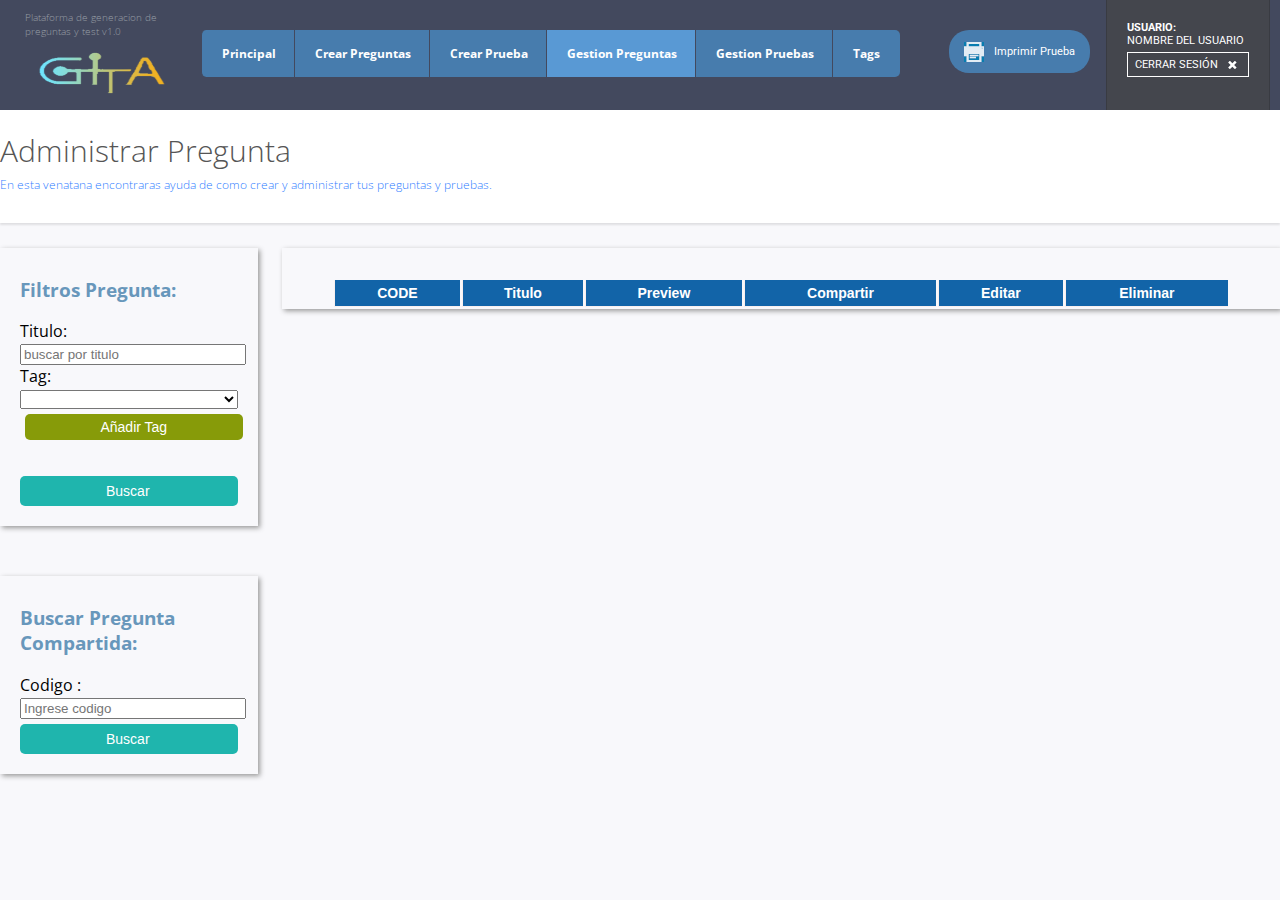
==== administrarPregunta.html @ 6cccb7a9 "no message" ====
<!DOCTYPE html>
<html>
  <head>
    <meta charset='utf-8'>
    <title>Gracia y Paz</title>
    <link href='images/favicon.png' rel='shortcut icon'>
    <meta content='width=device-width, initial-scale=1, minimum-scale=1, maximum-scale=1' name='viewport'>
    <link href='css/style2.css' rel='stylesheet' type='text/css'>
    <link href='css/paginacion.css' rel='stylesheet' type='text/css'>
    <link href='css/tags.css' rel='stylesheet' type='text/css'>
    <script src='js/jquery-1.9.1.min.js' type='text/javascript'></script>  
    <script src='js/gestionPreguntas.js' type='text/javascript'></script>  
    
    <meta content='IE=edge,chrome=1' http-equiv='X-UA-Compatible'>

  </head>
  <body>
    <!-- notificaciones superiores -->
     <div id='notificacion_top_error'>
      
    </div>
    <div id='notificacion_top_ok'>
      La asignatura ha sido creada/modificada correctamente.
    </div>
    <div id='notificacion_top_confirmar_cambios'>
      Haz realizado cambios. No olvides guardar antes de retirarte:
      <div class='botones_de_accion'>
        <button id='Guardar'>
          Guardar cambios
        </button>
        <button id='Cancelar'>
          Cancelar los cambios
        </button>
      </div>
    </div>    
    <!-- fin notificaciones superiores -->

    <header id='administrador'>

      <div class='container'>
        <div id='izq'>
          <div id='version'>
            Plataforma de generacion de preguntas y test v1.0
          </div>
          <img id='logo'  WIDTH=150 HEIGHT=50  src='images/logo_gita.png'>
        </div>
        <!-- navs superiores -->
        <nav>
          <ul>
            <a href='menu.html'>
              <li >Principal</li>
            </a>
            <a href='crearPregunta.html'>
              <li>Crear Preguntas</li>
            </a>
            <a href='crearPrueba.html'>
              <li>Crear Prueba</li>
            </a>
            
            <a href='#'>
              <li id='activo'>Gestion Preguntas</li>
            </a>
            <a href='AdministrarPrueba.html'>
              <li >Gestion Pruebas</li>
            </a>
            <a href='tag.html'>
              <li >Tags</li>
            </a>
          </ul>
        </nav>
        <a href='imprimirPrueba.html'>
          <button id='cambioMenu'>
            Imprimir Prueba
          </button>
        </a>
        <!-- fin navs superiores -->
        <div id='logout'>
          <p>
            <strong>
              Usuario:
            </strong>
            <br>
            Nombre del Usuario
          </p>
          <a href='#'>
            <button id='cerrar_sesion'>
              Cerrar sesión
            </button>
          </a>
        </div>
      </div>

    </header>
    <!-----popUp // mostrar velo $('#velo').fadeIn(500);   ---->
     <div id='velo'>
      <div id='pop_up_cursos'>
        <div id='titulo'>
          <h2>
            Preview Pregunta 
          </h2>
          <img id='cerrar_pop_up' onClick="$('#velo').fadeOut(500);" src='images/cerrar_pop_up.jpg' >
        </div>
        <div id='contenido'>
    
        </div>
      </div>
    </div>
    <!-- titulo ventana -->
    <div id='contenedor_titulo'>
      <div class='container'>
        <h1>
          Administrar Pregunta
        </h1>
        <p id='nota_de_ayuda'>
          En esta venatana encontraras ayuda de como crear y administrar tus preguntas y pruebas.
        </p>
      </div>
    </div>
    <!-- fin titulo ventana -->
    <div class='container'>
     
        <div class='divIzq'>
          <div class='sombraDiv'>
            <h3>Filtros Pregunta: </h3>
            <snap>Titulo: </snap>
            <input  id="tituloPreguntaBuscar" style="width:100%;" placeholder="buscar por titulo"></input>
            <snap>Tag: </snap>
            <select id="tagPreguntaBuscar" style="width:100%;" placeholder="Lista Tags"></select>
            <button onClick="asignarTag();" class="button_verde_chico">Añadir Tag</button>

          
              <ul id="listaTags" class="tags">
              </ul>    

               
            <button onClick="filtrarPreg();" class='button_agregar_alternativa' style="margin-top:5px; width:100%;"> Buscar </button>
          </div>
          <div style="margin-top:50px;" class='sombraDiv' >
            <h3>Buscar Pregunta Compartida: </h3>
            <snap>Codigo : </snap>
            <input  id="codePregunta" style="width:100%;" placeholder="Ingrese codigo"></input>
       

               
            <button  class='button_agregar_alternativa' style="margin-top:5px; width:100%;"> Buscar </button>
          </div>
        </div> 

  
           <div class='divDer' >

            <table id="tablaPreguntas" class="tablaAlter">
            <thead>
            <tr>
                <th>CODE</th>
                <th>Titulo</th>
                <th>Preview</th>
                <th>Compartir</th>
                <th>Editar</th>                
                <th>Eliminar</th>
            </tr>
            </thead>
            <tbody>
            </tbody>

            </table>        
             <ul id="pagination-flickr">            
              </ul>

          </div>


     </div>


 

<!--
    <footer>
      <div style="clear: both; position: relative; z-index: 10; height: 3em; margin-top: -3em;">
        <p>
           Plataforma ha sido creada por <a href="http://www.gita.cl">GITA</a>
        </p>
      </div>
    </footer>
  -->
  </body>
</html>
---- css/style2.css ----
@import url(http://fonts.googleapis.com/css?family=Open+Sans);
@import url(http://fonts.googleapis.com/css?family=Roboto);
#velo {
  background-color: rgba(226, 230, 234, 0.8);
  display: none;
  height: 100%;
  position: fixed;
  top: 0;
  width: 100%;
  z-index: 999; }
  #velo #pop_up_cursos {
    -moz-transform: translateY(-50%);
    -ms-transform: translateY(-50%);
    -webkit-transform: translateY(-50%);
    transform: translateY(-50%);
    background-color: #f8f8fb;
    margin: 0 auto;
    position: relative;
    position: relative;
    top: 50%;
    width: 1115px; }
    #velo #pop_up_cursos #titulo {
      background-color: #43495e;
      padding: 15px 30px;
      position: relative; }
      #velo #pop_up_cursos #titulo h2 {
        color: white;
        font-size: 17px;
        font-weight: 700; }
      #velo #pop_up_cursos #titulo img#cerrar_pop_up {
        cursor: pointer;
        position: absolute;
        right: 30px;
        top: 25px; }
    #velo #pop_up_cursos #contenido {
      padding: 40px; }
      #velo #pop_up_cursos #contenido h3 {
        font-size: 13px;
        color: #333333;
        font-weight: 700; }
    #velo #pop_up_cursos #izq {
      display: inline-block;
      vertical-align: top; }
      #velo #pop_up_cursos #izq p#nota_de_ayuda {
        color: #1377b0;
        font-size: 13px;
        font-weight: 100; }
      #velo #pop_up_cursos #izq .items {
        max-height: 250px;
        overflow: auto;
        padding-top: 1px;
        position: relative;
        width: 600px; }
        #velo #pop_up_cursos #izq .items .item {
          -moz-box-sizing: border-box;
          -webkit-box-sizing: border-box;
          box-sizing: border-box;
          background-color: white;
          border: 1px solid #e0e4e8;
          color: #545b79;
          padding: 8px;
          float: left;
          text-transform: uppercase;
          width: 50%; }
          #velo #pop_up_cursos #izq .items .item p {
            display: inline;
            position: relative;
            top: -2px;
            margin-left: -2px; }
          #velo #pop_up_cursos #izq .items .item .sub_item p {
            font-size: 12px;
            font-weight: 100; }
          #velo #pop_up_cursos #izq .items .item .mas_de_un_profesor {
            margin-left: 20px; }
            #velo #pop_up_cursos #izq .items .item .mas_de_un_profesor p {
              font-size: 10px; }
    #velo #pop_up_cursos #der {
      display: inline-block;
      margin-left: 30px;
      position: relative;
      width: 400px; }
      #velo #pop_up_cursos #der #profesores_jefe {
        background-color: white;
        border: 1px solid #e0e4e8;
        box-sizing: border-box;
        color: #545B79;
        font-size: 13px;
        font-weight: 100;
        margin-bottom: 30px;
        max-height: 300px;
        overflow: auto;
        padding: 8px;
        text-transform: uppercase;
        width: 100%; }
        #velo #pop_up_cursos #der #profesores_jefe input {
          margin-bottom: 7px;
          position: relative;
          top: 1px; }

#administrador_cursos #cursos a .item {
  -moz-transition: all 0s ease-in;
  -o-transition: all 0s ease-in;
  -webkit-transition: all 0s ease-in;
  transition: all 0s ease-in;
  background-color: white;
  border: 1px solid #e4e7eb;
  color: #394264;
  display: inline-block;
  font-size: 10px;
  margin: 0 40px 15px 0;
  text-transform: uppercase;
  vertical-align: top;
  width: 190px; }
  #administrador_cursos #cursos a .item button {
    -moz-border-radius: 5px;
    -webkit-border-radius: 5px;
    border-radius: 5px;
    -moz-box-sizing: border-box;
    -webkit-box-sizing: border-box;
    box-sizing: border-box;
    background-color: #7795ac;
    border: 1px solid #7795ac;
    cursor: pointer;
    color: white;
    font-size: 12px;
    font-weight: 600;
    height: 55px;
    margin: 8px;
    padding: 0 10px;
    text-transform: uppercase;
    width: 174px; }
  #administrador_cursos #cursos a .item p {
    font-weight: 700; }
  #administrador_cursos #cursos a .item .profesor {
    border: 1px solid #e4e7eb;
    border-left: 0;
    border-right: 0;
    padding-bottom: 10px; }
    #administrador_cursos #cursos a .item .profesor p,
    #administrador_cursos #cursos a .item .profesor span {
      padding: 10px; }
    #administrador_cursos #cursos a .item .profesor p {
      margin: 0 0 -2px 0; }
    #administrador_cursos #cursos a .item .profesor span {
      padding: 0 10px;
      display: inline-block; }
  #administrador_cursos #cursos a .item .asignaturas {
    padding-bottom: 10px; }
    #administrador_cursos #cursos a .item .asignaturas p,
    #administrador_cursos #cursos a .item .asignaturas span {
      padding: 0 10px; }
    #administrador_cursos #cursos a .item .asignaturas p {
      margin-bottom: 10px; }
    #administrador_cursos #cursos a .item .asignaturas span {
      display: inherit; }
  #administrador_cursos #cursos a .item:hover {
    background-color: #7795ac; }
    #administrador_cursos #cursos a .item:hover button {
      border: 1px solid white;
      -moz-transition: all 0.3s ease-in;
      -o-transition: all 0.3s ease-in;
      -webkit-transition: all 0.3s ease-in;
      transition: all 0.3s ease-in; }
      #administrador_cursos #cursos a .item:hover button:before {
        content: "Editar "; }
    #administrador_cursos #cursos a .item:hover p,
    #administrador_cursos #cursos a .item:hover span {
      color: #5f788e; }
    #administrador_cursos #cursos a .item:hover .profesor {
      border: 1px solid #7795ac;
      border-left: 0;
      border-right: 0; }

#administrador_asignaturas #asignaturas a .item {
  -moz-transition: all 0s ease-in;
  -o-transition: all 0s ease-in;
  -webkit-transition: all 0s ease-in;
  transition: all 0s ease-in;
  border: 1px solid #e4e7eb;
  cursor: pointer;
  display: inline-block;
  margin: 0 40px 15px 0;
  padding: 8px; }
  #administrador_asignaturas #asignaturas a .item button {
    -moz-border-radius: 5px;
    -webkit-border-radius: 5px;
    border-radius: 5px;
    -moz-box-sizing: border-box;
    -webkit-box-sizing: border-box;
    box-sizing: border-box;
    background-color: #7795ac;
    border: 1px solid #7795ac;
    color: white;
    cursor: pointer;
    font-size: 12px;
    font-weight: 600;
    height: 55px;
    padding: 0 10px;
    text-transform: uppercase;
    width: 190px; }
  #administrador_asignaturas #asignaturas a .item:hover {
    background-color: #7795ac; }
    #administrador_asignaturas #asignaturas a .item:hover button {
      -moz-transition: all 0.3s ease-in;
      -o-transition: all 0.3s ease-in;
      -webkit-transition: all 0.3s ease-in;
      transition: all 0.3s ease-in;
      border: 1px solid white; }

.velo_-_administrador_asignaturas #izq {
  vertical-align: middle !important; }
  .velo_-_administrador_asignaturas #izq h3 {
    display: inline;
    position: relative;
    top: -3px; }
  .velo_-_administrador_asignaturas #izq input {
    border: 1px solid #E0E4E8;
    color: #333;
    display: inline;
    font-size: 13px;
    margin-left: 10px;
    padding: 8px 10px;
    width: 150px; }
  .velo_-_administrador_asignaturas #izq p {
    display: block;
    font-size: 13px; }
.velo_-_administrador_asignaturas #der {
  margin-left: 150px !important;
  vertical-align: top; }

#administrador_profesores .creacion #subir_firma,
#configuracion_de_cuentas .creacion #subir_firma {
  width: 290px; }
#administrador_profesores .tabla_filtros,
#configuracion_de_cuentas .tabla_filtros {
  border: 1px solid #E0E4E8 !important; }
  #administrador_profesores .tabla_filtros .columnas .item,
  #configuracion_de_cuentas .tabla_filtros .columnas .item {
    width: 50%;
    background-color: white; }
    #administrador_profesores .tabla_filtros .columnas .item:nth-child(3),
    #configuracion_de_cuentas .tabla_filtros .columnas .item:nth-child(3) {
      width: 50%; }
  #administrador_profesores .tabla_filtros .filas .nombre_profesor input,
  #administrador_profesores .tabla_filtros .filas .nombre_profesor select,
  #administrador_profesores .tabla_filtros .filas .asignatura input,
  #administrador_profesores .tabla_filtros .filas .asignatura select,
  #configuracion_de_cuentas .tabla_filtros .filas .nombre_profesor input,
  #configuracion_de_cuentas .tabla_filtros .filas .nombre_profesor select,
  #configuracion_de_cuentas .tabla_filtros .filas .asignatura input,
  #configuracion_de_cuentas .tabla_filtros .filas .asignatura select {
    margin-top: 10px; }
  #administrador_profesores .tabla_filtros .filas .nombre_profesor,
  #administrador_profesores .tabla_filtros .filas .asignatura,
  #administrador_profesores .tabla_filtros .filas .nombre_profesor,
  #configuracion_de_cuentas .tabla_filtros .filas .nombre_profesor,
  #configuracion_de_cuentas .tabla_filtros .filas .asignatura,
  #configuracion_de_cuentas .tabla_filtros .filas .nombre_profesor {
    min-height: 110px; }
  #administrador_profesores .tabla_filtros .filas .nombre_profesor,
  #administrador_profesores .tabla_filtros .filas .asignatura,
  #configuracion_de_cuentas .tabla_filtros .filas .nombre_profesor,
  #configuracion_de_cuentas .tabla_filtros .filas .asignatura {
    width: 50%; }
  #administrador_profesores .tabla_filtros .filas .asignatura button,
  #configuracion_de_cuentas .tabla_filtros .filas .asignatura button {
    font-size: 14px; }
  #administrador_profesores .tabla_filtros .filas .asignatura select,
  #configuracion_de_cuentas .tabla_filtros .filas .asignatura select {
    width: 70%; }
  #administrador_profesores .tabla_filtros .filas .asignatura .botones_de_accion,
  #configuracion_de_cuentas .tabla_filtros .filas .asignatura .botones_de_accion {
    top: 0px;
    margin: 0 0 0 15px; }
    #administrador_profesores .tabla_filtros .filas .asignatura .botones_de_accion button.Cancelar,
    #configuracion_de_cuentas .tabla_filtros .filas .asignatura .botones_de_accion button.Cancelar {
      margin-left: 0; }
  #administrador_profesores .tabla_filtros .filas .nombre_profesor input,
  #configuracion_de_cuentas .tabla_filtros .filas .nombre_profesor input {
    width: 230px; }
  #administrador_profesores .tabla_filtros .filas .firma,
  #configuracion_de_cuentas .tabla_filtros .filas .firma {
    width: 50%; }
    #administrador_profesores .tabla_filtros .filas .firma input,
    #administrador_profesores .tabla_filtros .filas .firma p,
    #administrador_profesores .tabla_filtros .filas .firma .botones_de_accion,
    #configuracion_de_cuentas .tabla_filtros .filas .firma input,
    #configuracion_de_cuentas .tabla_filtros .filas .firma p,
    #configuracion_de_cuentas .tabla_filtros .filas .firma .botones_de_accion {
      -moz-transition: all 0.2s ease-in;
      -o-transition: all 0.2s ease-in;
      -webkit-transition: all 0.2s ease-in;
      transition: all 0.2s ease-in;
      filter: progid:DXImageTransform.Microsoft.Alpha(Opacity=0);
      opacity: 0; }
    #administrador_profesores .tabla_filtros .filas .firma figure,
    #administrador_profesores .tabla_filtros .filas .firma p,
    #administrador_profesores .tabla_filtros .filas .firma input,
    #configuracion_de_cuentas .tabla_filtros .filas .firma figure,
    #configuracion_de_cuentas .tabla_filtros .filas .firma p,
    #configuracion_de_cuentas .tabla_filtros .filas .firma input {
      vertical-align: middle; }
    #administrador_profesores .tabla_filtros .filas .firma figure,
    #configuracion_de_cuentas .tabla_filtros .filas .firma figure {
      background-color: white;
      background-position: center center;
      background-repeat: no-repeat;
      border: 1px solid #477cad;
      display: inline-block;
      height: 70px;
      margin: 0;
      padding: 5px;
      width: 95px; }
    #administrador_profesores .tabla_filtros .filas .firma p,
    #configuracion_de_cuentas .tabla_filtros .filas .firma p {
      color: #333;
      display: inline;
      font-size: 14px;
      font-weight: 700;
      margin-right: 0px;
      margin-left: 10px; }
    #administrador_profesores .tabla_filtros .filas .firma:hover input,
    #administrador_profesores .tabla_filtros .filas .firma:hover p,
    #administrador_profesores .tabla_filtros .filas .firma:hover .botones_de_accion,
    #configuracion_de_cuentas .tabla_filtros .filas .firma:hover input,
    #configuracion_de_cuentas .tabla_filtros .filas .firma:hover p,
    #configuracion_de_cuentas .tabla_filtros .filas .firma:hover .botones_de_accion {
      filter: progid:DXImageTransform.Microsoft.Alpha(enabled=false);
      opacity: 1; }

h2#subtitulo {
  -moz-box-sizing: border-box;
  -webkit-box-sizing: border-box;
  box-sizing: border-box;
  background-color: #43495e;
  color: white;
  font-size: 18px;
  margin: 0;
  padding: 25px;
  width: 100%; }

#pasar_de_curso,
#imprimir_informes {
  background-color: white;
  border: 1px solid #e0e4e8; }
  #pasar_de_curso .container,
  #imprimir_informes .container {
    background-color: white;
    padding: 0 25px; }
  #pasar_de_curso #estado_aprobacion,
  #imprimir_informes #estado_aprobacion {
    display: inline-block;
    vertical-align: top;
    width: 90px; }
    #pasar_de_curso #estado_aprobacion .item,
    #imprimir_informes #estado_aprobacion .item {
      -moz-box-sizing: border-box;
      -webkit-box-sizing: border-box;
      box-sizing: border-box;
      border-bottom: 1px solid #E0E4E8;
      border-left: 1px solid #E0E4E8;
      border-right: 1px solid #E0E4E8;
      font-size: 12px;
      height: 35px;
      padding-top: 8px; }
      #pasar_de_curso #estado_aprobacion .item p,
      #imprimir_informes #estado_aprobacion .item p {
        font-size: 12px;
        margin: 0 0 0 10px; }
      #pasar_de_curso #estado_aprobacion .item p.estado_aprobado,
      #imprimir_informes #estado_aprobacion .item p.estado_aprobado {
        color: #1fb5ad; }
      #pasar_de_curso #estado_aprobacion .item p.estado_reprobado,
      #imprimir_informes #estado_aprobacion .item p.estado_reprobado {
        color: #d44c4c; }
      #pasar_de_curso #estado_aprobacion .item:nth-child(even),
      #imprimir_informes #estado_aprobacion .item:nth-child(even) {
        background-color: #f4f4f4; }
      #pasar_de_curso #estado_aprobacion .item:last-child,
      #imprimir_informes #estado_aprobacion .item:last-child {
        border-bottom: 0; }
  #pasar_de_curso .tabla_filtros,
  #imprimir_informes .tabla_filtros {
    padding-bottom: 25px; }
    #pasar_de_curso .tabla_filtros #seleccionar_curso,
    #pasar_de_curso .tabla_filtros #seleccionar_alumnos,
    #pasar_de_curso .tabla_filtros #seleccionar_informe,
    #imprimir_informes .tabla_filtros #seleccionar_curso,
    #imprimir_informes .tabla_filtros #seleccionar_alumnos,
    #imprimir_informes .tabla_filtros #seleccionar_informe {
      display: inline-block;
      vertical-align: top;
      width: 250px; }
      #pasar_de_curso .tabla_filtros #seleccionar_curso h2,
      #pasar_de_curso .tabla_filtros #seleccionar_curso h4,
      #pasar_de_curso .tabla_filtros #seleccionar_alumnos h2,
      #pasar_de_curso .tabla_filtros #seleccionar_alumnos h4,
      #pasar_de_curso .tabla_filtros #seleccionar_informe h2,
      #pasar_de_curso .tabla_filtros #seleccionar_informe h4,
      #imprimir_informes .tabla_filtros #seleccionar_curso h2,
      #imprimir_informes .tabla_filtros #seleccionar_curso h4,
      #imprimir_informes .tabla_filtros #seleccionar_alumnos h2,
      #imprimir_informes .tabla_filtros #seleccionar_alumnos h4,
      #imprimir_informes .tabla_filtros #seleccionar_informe h2,
      #imprimir_informes .tabla_filtros #seleccionar_informe h4 {
        color: #333333;
        font-weight: 700;
        font-size: 14px !important; }
      #pasar_de_curso .tabla_filtros #seleccionar_curso h2,
      #pasar_de_curso .tabla_filtros #seleccionar_alumnos h2,
      #pasar_de_curso .tabla_filtros #seleccionar_informe h2,
      #imprimir_informes .tabla_filtros #seleccionar_curso h2,
      #imprimir_informes .tabla_filtros #seleccionar_alumnos h2,
      #imprimir_informes .tabla_filtros #seleccionar_informe h2 {
        margin-top: 0; }
      #pasar_de_curso .tabla_filtros #seleccionar_curso h4,
      #pasar_de_curso .tabla_filtros #seleccionar_alumnos h4,
      #pasar_de_curso .tabla_filtros #seleccionar_informe h4,
      #imprimir_informes .tabla_filtros #seleccionar_curso h4,
      #imprimir_informes .tabla_filtros #seleccionar_alumnos h4,
      #imprimir_informes .tabla_filtros #seleccionar_informe h4 {
        color: #477CAD !important;
        margin: 30px 0 15px; }
        #pasar_de_curso .tabla_filtros #seleccionar_curso h4:first-child,
        #pasar_de_curso .tabla_filtros #seleccionar_alumnos h4:first-child,
        #pasar_de_curso .tabla_filtros #seleccionar_informe h4:first-child,
        #imprimir_informes .tabla_filtros #seleccionar_curso h4:first-child,
        #imprimir_informes .tabla_filtros #seleccionar_alumnos h4:first-child,
        #imprimir_informes .tabla_filtros #seleccionar_informe h4:first-child {
          margin-top: 0; }
      #pasar_de_curso .tabla_filtros #seleccionar_curso .seleccion_grupal h3,
      #pasar_de_curso .tabla_filtros #seleccionar_alumnos .seleccion_grupal h3,
      #pasar_de_curso .tabla_filtros #seleccionar_informe .seleccion_grupal h3,
      #imprimir_informes .tabla_filtros #seleccionar_curso .seleccion_grupal h3,
      #imprimir_informes .tabla_filtros #seleccionar_alumnos .seleccion_grupal h3,
      #imprimir_informes .tabla_filtros #seleccionar_informe .seleccion_grupal h3 {
        color: #333333;
        font-size: 12px !important;
        border-bottom: 1px solid #333333;
        display: inline-block; }
        #pasar_de_curso .tabla_filtros #seleccionar_curso .seleccion_grupal h3:last-child,
        #pasar_de_curso .tabla_filtros #seleccionar_alumnos .seleccion_grupal h3:last-child,
        #pasar_de_curso .tabla_filtros #seleccionar_informe .seleccion_grupal h3:last-child,
        #imprimir_informes .tabla_filtros #seleccionar_curso .seleccion_grupal h3:last-child,
        #imprimir_informes .tabla_filtros #seleccionar_alumnos .seleccion_grupal h3:last-child,
        #imprimir_informes .tabla_filtros #seleccionar_informe .seleccion_grupal h3:last-child {
          margin-left: 20px; }
      #pasar_de_curso .tabla_filtros #seleccionar_curso .titulo_tabla,
      #pasar_de_curso .tabla_filtros #seleccionar_alumnos .titulo_tabla,
      #pasar_de_curso .tabla_filtros #seleccionar_informe .titulo_tabla,
      #imprimir_informes .tabla_filtros #seleccionar_curso .titulo_tabla,
      #imprimir_informes .tabla_filtros #seleccionar_alumnos .titulo_tabla,
      #imprimir_informes .tabla_filtros #seleccionar_informe .titulo_tabla {
        padding: 4px 0 0 6px; }
        #pasar_de_curso .tabla_filtros #seleccionar_curso .titulo_tabla input,
        #pasar_de_curso .tabla_filtros #seleccionar_alumnos .titulo_tabla input,
        #pasar_de_curso .tabla_filtros #seleccionar_informe .titulo_tabla input,
        #imprimir_informes .tabla_filtros #seleccionar_curso .titulo_tabla input,
        #imprimir_informes .tabla_filtros #seleccionar_alumnos .titulo_tabla input,
        #imprimir_informes .tabla_filtros #seleccionar_informe .titulo_tabla input {
          position: relative;
          margin: 3px 13px 0px;
          top: 2px; }
      #pasar_de_curso .tabla_filtros #seleccionar_curso #nombre,
      #pasar_de_curso .tabla_filtros #seleccionar_alumnos #nombre,
      #pasar_de_curso .tabla_filtros #seleccionar_informe #nombre,
      #imprimir_informes .tabla_filtros #seleccionar_curso #nombre,
      #imprimir_informes .tabla_filtros #seleccionar_alumnos #nombre,
      #imprimir_informes .tabla_filtros #seleccionar_informe #nombre {
        width: 100%; }
        #pasar_de_curso .tabla_filtros #seleccionar_curso #nombre .item p,
        #pasar_de_curso .tabla_filtros #seleccionar_alumnos #nombre .item p,
        #pasar_de_curso .tabla_filtros #seleccionar_informe #nombre .item p,
        #imprimir_informes .tabla_filtros #seleccionar_curso #nombre .item p,
        #imprimir_informes .tabla_filtros #seleccionar_alumnos #nombre .item p,
        #imprimir_informes .tabla_filtros #seleccionar_informe #nombre .item p {
          top: -2px;
          display: inline-block;
          margin: 0 0 0 10px; }
      #pasar_de_curso .tabla_filtros #seleccionar_curso .item,
      #pasar_de_curso .tabla_filtros #seleccionar_alumnos .item,
      #pasar_de_curso .tabla_filtros #seleccionar_informe .item,
      #imprimir_informes .tabla_filtros #seleccionar_curso .item,
      #imprimir_informes .tabla_filtros #seleccionar_alumnos .item,
      #imprimir_informes .tabla_filtros #seleccionar_informe .item {
        -moz-box-sizing: border-box;
        -webkit-box-sizing: border-box;
        box-sizing: border-box;
        border-bottom: 1px solid #E0E4E8;
        font-size: 12px;
        height: 35px;
        padding-top: 8px; }
        #pasar_de_curso .tabla_filtros #seleccionar_curso .item:nth-child(even),
        #pasar_de_curso .tabla_filtros #seleccionar_alumnos .item:nth-child(even),
        #pasar_de_curso .tabla_filtros #seleccionar_informe .item:nth-child(even),
        #imprimir_informes .tabla_filtros #seleccionar_curso .item:nth-child(even),
        #imprimir_informes .tabla_filtros #seleccionar_alumnos .item:nth-child(even),
        #imprimir_informes .tabla_filtros #seleccionar_informe .item:nth-child(even) {
          background-color: #f4f4f4; }
    #pasar_de_curso .tabla_filtros #seleccionar_curso,
    #imprimir_informes .tabla_filtros #seleccionar_curso {
      padding: 0 70px; }
    #pasar_de_curso .tabla_filtros #seleccionar_alumnos,
    #pasar_de_curso .tabla_filtros #seleccionar_informe,
    #imprimir_informes .tabla_filtros #seleccionar_alumnos,
    #imprimir_informes .tabla_filtros #seleccionar_informe {
      border-left: 1px solid #E0E4E8;
      border-right: 1px solid #E0E4E8;
      padding: 0 70px;
      width: 480px; }
      #pasar_de_curso .tabla_filtros #seleccionar_alumnos #nombre,
      #pasar_de_curso .tabla_filtros #seleccionar_informe #nombre,
      #imprimir_informes .tabla_filtros #seleccionar_alumnos #nombre,
      #imprimir_informes .tabla_filtros #seleccionar_informe #nombre {
        width: 260px; }
      #pasar_de_curso .tabla_filtros #seleccionar_alumnos #nota_final .item,
      #pasar_de_curso .tabla_filtros #seleccionar_alumnos #asistencia_final .item,
      #pasar_de_curso .tabla_filtros #seleccionar_informe #nota_final .item,
      #pasar_de_curso .tabla_filtros #seleccionar_informe #asistencia_final .item,
      #imprimir_informes .tabla_filtros #seleccionar_alumnos #nota_final .item,
      #imprimir_informes .tabla_filtros #seleccionar_alumnos #asistencia_final .item,
      #imprimir_informes .tabla_filtros #seleccionar_informe #nota_final .item,
      #imprimir_informes .tabla_filtros #seleccionar_informe #asistencia_final .item {
        background-color: #DCE8F6; }
    #pasar_de_curso .tabla_filtros #boton_de_accion,
    #imprimir_informes .tabla_filtros #boton_de_accion {
      display: inline-block;
      height: 100%;
      padding: 0 70px;
      position: absolute;
      vertical-align: top; }
      #pasar_de_curso .tabla_filtros #boton_de_accion button,
      #imprimir_informes .tabla_filtros #boton_de_accion button {
        -moz-border-radius: 5px;
        -webkit-border-radius: 5px;
        border-radius: 5px;
        background-color: #1fb5ad;
        margin-top: 200px;
        border: 0;
        color: white;
        font-size: 12px;
        padding: 15px 25px;
        cursor: pointer; }

#imprimir_informes .container {
  -moz-box-sizing: border-box;
  -webkit-box-sizing: border-box;
  box-sizing: border-box; }
#imprimir_informes #seleccionar_alumnos #nombre {
  width: 100% !important; }
#imprimir_informes #seleccionar_curso,
#imprimir_informes #seleccionar_alumnos,
#imprimir_informes #seleccionar_informe {
  width: 22% !important; }
#imprimir_informes #seleccionar_informe {
  padding: 0 0 0 70px !important;
  border: 0 !important; }
  #imprimir_informes #seleccionar_informe #lista_informes {
    border-top: 1px solid #E0E4E8; }
  #imprimir_informes #seleccionar_informe button#imprimir {
    left: 0;
    position: relative; }

.crear#imprimir_informes {
  height: 165px; }
  .crear#imprimir_informes .creacion {
    display: inline; }
    .crear#imprimir_informes .creacion span {
      bottom: -32px;
      color: #3380FF;
      font-size: 13px;
      left: 0;
      position: absolute;
      width: 270px; }
    .crear#imprimir_informes .creacion .item {
      display: inline-block;
      position: relative;
      vertical-align: top; }
      .crear#imprimir_informes .creacion .item:nth-child(2) {
        margin: 0 30px;
        border-left: 1px solid #E0E4E8;
        border-right: 1px solid #E0E4E8;
        height: 100%;
        padding: 0 50px; }
      .crear#imprimir_informes .creacion .item:nth-child(3) {
        margin-top: 6px; }
    .crear#imprimir_informes .creacion #lista_informes {
      display: block; }
      .crear#imprimir_informes .creacion #lista_informes .informe {
        display: block; }
        .crear#imprimir_informes .creacion #lista_informes .informe #subtitulo {
          margin: 10px 0 15px 0; }
        .crear#imprimir_informes .creacion #lista_informes .informe input {
          width: auto; }
        .crear#imprimir_informes .creacion #lista_informes .informe:nth-child(2) {
          margin-top: 5px; }
      .crear#imprimir_informes .creacion #lista_informes button {
        background-color: #087eb0;
        color: white;
        border: 0;
        padding: 10px;
        border-radius: 3px;
        font-size: 13px;
        margin-top: 15px; }
        .crear#imprimir_informes .creacion #lista_informes button i.print {
          background-color: red;
          background-image: url(images/header_icon_imprimir.jpg);
          background-position: 0 0;
          background-repeat: no-repeat;
          display: inline-block;
          height: 20px;
          margin-right: 10px;
          vertical-align: middle;
          width: 20px; }

nav#dropdown {
  -moz-border-radius: 5px;
  -webkit-border-radius: 5px;
  border-radius: 5px;
  background-color: #477cad;
  color: white;
  font-family: roboto;
  text-transform: uppercase;
  font-size: 12px;
  margin-top: 30px; }
  nav#dropdown span {
    background-image: url(images/flecha_drop_down.jpg);
    background-position: 155px center;
    background-repeat: no-repeat;
    display: inline-block;
    font-weight: 900;
    padding: 15px 40px 15px 20px; }
  nav#dropdown:hover ul {
    display: inline; }
  nav#dropdown ul {
    display: none;
    font-weight: 100; }
    nav#dropdown ul a {
      display: block; }
      nav#dropdown ul a li {
        -moz-box-sizing: border-box;
        -webkit-box-sizing: border-box;
        box-sizing: border-box;
        -moz-border-radius: 0 !important;
        -webkit-border-radius: 0;
        border-radius: 0 !important;
        background-color: #6496c5;
        margin-left: 0 !important;
        width: 100%; }
        nav#dropdown ul a li:last-child {
          -moz-border-radius: 0 0 5px 5px !important;
          -webkit-border-radius: 0;
          border-radius: 0 0 5px 5px !important; }
        nav#dropdown ul a li:hover {
          background-color: #6496c5;
          font-weight: 900; }

.titulo_tabla {
  -moz-box-sizing: border-box;
  -webkit-box-sizing: border-box;
  box-sizing: border-box;
  background-color: white;
  border: 1px solid #e0e4e8;
  color: #394264;
  font-size: 12px;
  height: 35px;
  padding: 8px 0 0 10px;
  font-weight: 700; }

#administrador_notas #pestanas .pestana_activa .item {
  -moz-box-shadow: inset 0 3px 0 #477cad;
  -webkit-box-shadow: inset 0 3px 0 #477cad;
  box-shadow: inset 0 3px 0 #477cad; }
#administrador_notas #pestanas .item {
  background-color: white;
  border: 1px solid #e0e4e8;
  color: #333333;
  display: inline-block;
  font-size: 10px;
  font-weight: 100;
  margin-right: -5px;
  padding: 10px 30px;
  text-transform: uppercase;
  vertical-align: top; }

.tabla_filtros {
  background-color: transparent !important;
  border: 0 !important;
  margin-top: 30px;
  font-size: 0; }
  .tabla_filtros .item_tabla {
    -moz-box-sizing: border-box;
    -webkit-box-sizing: border-box;
    box-sizing: border-box;
    background-color: #dce8f6;
    border-bottom: 1px solid #cbdaeb;
    border-right: 1px solid #cbdaeb;
    color: #545b79;
    font-size: 12px;
    height: 35px;
    padding-top: 8px;
    text-align: center;
    width: 35px; }
  .tabla_filtros .input_tabla {
    -moz-box-sizing: border-box;
    -webkit-box-sizing: border-box;
    box-sizing: border-box;
    border: 0;
    border-bottom: 1px solid #e0e4e8;
    border-right: 1px solid #e0e4e8;
    color: #545b79;
    font-size: 12px;
    height: 35px;
    padding: 0;
    position: relative;
    text-align: center;
    width: 34px; }
    .tabla_filtros .input_tabla:first-child {
      border-left: 1px solid #e0e4e8; }
    .tabla_filtros .input_tabla:focus {
      -moz-box-shadow: 0 0 10px rgba(0, 0, 0, 0.5);
      -webkit-box-shadow: 0 0 10px rgba(0, 0, 0, 0.5);
      box-shadow: 0 0 10px rgba(0, 0, 0, 0.5);
      z-index: 1; }
  .tabla_filtros #nombre,
  .tabla_filtros #lista_informes {
    display: inline-block;
    vertical-align: top;
    margin-right: 20px;
    width: 260px; }
    .tabla_filtros #nombre .item,
    .tabla_filtros #lista_informes .item {
      border: 1px solid #e0e4e8;
      border-top: 0px solid #e0e4e8;
      overflow: hidden;
      padding: 10px 0 10px 15px;
      position: relative; }
      .tabla_filtros #nombre .item p,
      .tabla_filtros #lista_informes .item p {
        -moz-box-sizing: border-box;
        -webkit-box-sizing: border-box;
        box-sizing: border-box;
        background-color: transparent;
        border: 0;
        color: #545b79;
        display: inline;
        font-size: 10px !important;
        font-size: 13px;
        margin-right: 8px;
        padding: 0;
        position: relative;
        text-transform: uppercase;
        white-space: nowrap;
        width: 70px; }
    .tabla_filtros #nombre a:nth-child(even) .item:before, .tabla_filtros #nombre a:nth-child(odd) .item:before,
    .tabla_filtros #lista_informes a:nth-child(even) .item:before,
    .tabla_filtros #lista_informes a:nth-child(odd) .item:before {
      height: 100%;
      position: absolute;
      right: 0;
      top: 0;
      width: 20px;
      content: "";
      z-index: 1; }
    .tabla_filtros #nombre a:nth-child(even) .item,
    .tabla_filtros #lista_informes a:nth-child(even) .item {
      background-color: #f4f4f4; }
      .tabla_filtros #nombre a:nth-child(even) .item:before,
      .tabla_filtros #lista_informes a:nth-child(even) .item:before {
        *zoom: 1;
        filter: progid:DXImageTransform.Microsoft.gradient(gradientType=1, startColorstr='#FFF4F4F4', endColorstr='#FFF4F4F4');
        background-image: url('[data-uri]');
        background-size: 100%;
        background-image: -webkit-gradient(linear, 0% 50%, 100% 50%, color-stop(0%, rgba(244, 244, 244, 0)), color-stop(100%, #f4f4f4));
        background-image: -moz-linear-gradient(left, rgba(244, 244, 244, 0) 0%, #f4f4f4 100%);
        background-image: -webkit-linear-gradient(left, rgba(244, 244, 244, 0) 0%, #f4f4f4 100%);
        background-image: linear-gradient(to right, rgba(244, 244, 244, 0) 0%, #f4f4f4 100%); }
    .tabla_filtros #nombre a:nth-child(odd) .item:before,
    .tabla_filtros #lista_informes a:nth-child(odd) .item:before {
      *zoom: 1;
      filter: progid:DXImageTransform.Microsoft.gradient(gradientType=1, startColorstr='#FFF4F4F4', endColorstr='#FFFFFFFF');
      background-image: url('[data-uri]');
      background-size: 100%;
      background-image: -webkit-gradient(linear, 0% 50%, 100% 50%, color-stop(0%, rgba(255, 255, 255, 0)), color-stop(100%, #ffffff));
      background-image: -moz-linear-gradient(left, rgba(255, 255, 255, 0) 0%, #ffffff 100%);
      background-image: -webkit-linear-gradient(left, rgba(255, 255, 255, 0) 0%, #ffffff 100%);
      background-image: linear-gradient(to right, rgba(255, 255, 255, 0) 0%, #ffffff 100%); }
  .tabla_filtros .semestre_1,
  .tabla_filtros .semestre_2 {
    -moz-transition: all 1s ease;
    -o-transition: all 1s ease;
    -webkit-transition: all 1s ease;
    transition: all 1s ease;
    border-right: 1px solid #e0e4e8;
    display: inline-block;
    font-size: 0;
    overflow: hidden;
    padding-right: 10px;
    vertical-align: top;
    margin-right: 20px;
    white-space: nowrap;
    width: 80px; }
    .tabla_filtros .semestre_1 .notas_semestre,
    .tabla_filtros .semestre_2 .notas_semestre {
      display: inline-block;
      font-size: 0;
      vertical-align: top; }
      .tabla_filtros .semestre_1 .notas_semestre .item,
      .tabla_filtros .semestre_2 .notas_semestre .item {
        position: relative; }
        .tabla_filtros .semestre_1 .notas_semestre .item:nth-child(even) input,
        .tabla_filtros .semestre_2 .notas_semestre .item:nth-child(even) input {
          background-color: #f4f4f4; }
        .tabla_filtros .semestre_1 .notas_semestre .item:before,
        .tabla_filtros .semestre_2 .notas_semestre .item:before {
          *zoom: 1;
          filter: progid:DXImageTransform.Microsoft.gradient(gradientType=1, startColorstr='#FFF4F4F4', endColorstr='#FFFFFFFF');
          background-image: url('[data-uri]');
          background-size: 100%;
          background-image: -webkit-gradient(linear, 0% 50%, 100% 50%, color-stop(0%, rgba(255, 255, 255, 0)), color-stop(100%, #ffffff));
          background-image: -moz-linear-gradient(left, rgba(255, 255, 255, 0) 0%, #ffffff 100%);
          background-image: -webkit-linear-gradient(left, rgba(255, 255, 255, 0) 0%, #ffffff 100%);
          background-image: linear-gradient(to right, rgba(255, 255, 255, 0) 0%, #ffffff 100%);
          height: 100%;
          position: absolute;
          left: 0;
          top: 0;
          width: 90px;
          content: "";
          z-index: 1; }
    .tabla_filtros .semestre_1 .nota_final_semestre,
    .tabla_filtros .semestre_2 .nota_final_semestre {
      display: inline-block;
      vertical-align: top;
      margin-right: 20px;
      width: 35px; }
      .tabla_filtros .semestre_1 .nota_final_semestre .titulo_tabla,
      .tabla_filtros .semestre_2 .nota_final_semestre .titulo_tabla {
        border-left: 0 !important; }
    .tabla_filtros .semestre_1 .asistencia_semestre,
    .tabla_filtros .semestre_2 .asistencia_semestre {
      display: inline-block;
      position: relative;
      vertical-align: top;
      width: 40px; }
      .tabla_filtros .semestre_1 .asistencia_semestre .titulo_tabla img,
      .tabla_filtros .semestre_2 .asistencia_semestre .titulo_tabla img {
        margin: -3px 0px 0px -2px; }
      .tabla_filtros .semestre_1 .asistencia_semestre .item,
      .tabla_filtros .semestre_2 .asistencia_semestre .item {
        width: 100%; }
        .tabla_filtros .semestre_1 .asistencia_semestre .item input,
        .tabla_filtros .semestre_2 .asistencia_semestre .item input {
          width: 100%; }
        .tabla_filtros .semestre_1 .asistencia_semestre .item:nth-child(even) input,
        .tabla_filtros .semestre_2 .asistencia_semestre .item:nth-child(even) input {
          background-color: #f4f4f4; }
  .tabla_filtros .semestre_activo {
    width: 615px !important; }
    .tabla_filtros .semestre_activo .notas_semestre .item:before {
      z-index: -1 !important; }
  .tabla_filtros #nota_final,
  .tabla_filtros #anotaciones,
  .tabla_filtros #asistencia_final,
  .tabla_filtros #observaciones {
    display: inline-block;
    vertical-align: top;
    margin-right: 20px; }
  .tabla_filtros #asistencia_final .titulo_tabla {
    padding: 5px 0 0 6px; }
  .tabla_filtros #anotaciones .titulo_tabla img {
    position: relative;
    top: -2px; }
  .tabla_filtros #anotaciones .titulo_tabla img:first-child {
    left: -4px; }
  .tabla_filtros #anotaciones .titulo_tabla img:last-child {
    left: 5px; }
  .tabla_filtros #anotaciones .item input:first-child {
    border-left: 1px solid #e0e4e8; }
  .tabla_filtros #anotaciones .item:nth-child(even) input {
    background-color: #f4f4f4; }
  .tabla_filtros #anotaciones .titulo_tabla img {
    position: relative;
    left: -4px;
    top: -3px; }
  .tabla_filtros #observaciones {
    margin-right: 0; }
    .tabla_filtros #observaciones .titulo_tabla img {
      left: -4px;
      position: relative;
      top: -3px; }
    .tabla_filtros #observaciones .item {
      border-left: 1px solid #e0e4e8; }
      .tabla_filtros #observaciones .item:nth-child(even) {
        background-color: #f4f4f4 !important; }
      .tabla_filtros #observaciones .item:nth-child(odd) {
        background-color: white !important; }

#profesor_notas_interior_top #volver a button {
  border: 0;
  background-color: transparent;
  background-image: url(images/boton_volver.jpg);
  background-repeat: no-repeat;
  background-position: center center;
  vertical-align: top;
  height: 30px;
  width: 30px; }
#profesor_notas_interior_top #volver p {
  font-size: 24px;
  color: #477cad;
  display: inline;
  position: relative;
  top: -6px;
  left: 10px; }
#profesor_notas_interior_top #datos_alumno .item {
  font-size: 12px;
  display: inline-block;
  margin-right: 20px; }
  #profesor_notas_interior_top #datos_alumno .item strong {
    display: inline-block; }
  #profesor_notas_interior_top #datos_alumno .item p {
    display: inline-block; }

#datos_interior_alumno {
  font-size: 0;
  margin-top: 4px; }
  #datos_interior_alumno #anotaciones_positivas_interior_alumno,
  #datos_interior_alumno #asistencia_interior_alumno,
  #datos_interior_alumno #anotaciones_positivas_interior_alumno,
  #datos_interior_alumno #mensaje_interior_alumno {
    margin-top: 20px;
    color: #394264;
    border: 1px solid #e0e4e8;
    display: inline-block;
    padding: 10px 15px 5px 15px;
    width: 130px;
    vertical-align: top;
    height: 75px; }
    #datos_interior_alumno #anotaciones_positivas_interior_alumno strong,
    #datos_interior_alumno #asistencia_interior_alumno strong,
    #datos_interior_alumno #anotaciones_positivas_interior_alumno strong,
    #datos_interior_alumno #mensaje_interior_alumno strong {
      font-size: 12px;
      font-weight: 700; }
    #datos_interior_alumno #anotaciones_positivas_interior_alumno p,
    #datos_interior_alumno #asistencia_interior_alumno p,
    #datos_interior_alumno #anotaciones_positivas_interior_alumno p,
    #datos_interior_alumno #mensaje_interior_alumno p {
      font-size: 35px;
      font-weight: 100;
      margin: 5px 0 0 0;
      text-align: right; }
  #datos_interior_alumno #asistencia_interior_alumno,
  #datos_interior_alumno #anotaciones_positivas_interior_alumno {
    border-left: 0; }
  #datos_interior_alumno #mensaje_interior_alumno {
    margin-left: 20px;
    width: 670px !important; }
    #datos_interior_alumno #mensaje_interior_alumno p {
      font-size: 13px;
      text-align: left; }

p#titulo_login {
  color: white;
  font-weight: 700;
  left: 360px;
  position: absolute;
  top: 25px; }

.container#login {
  background-color: #e2e6e9;
  padding: 30px 0; }

#content_login {
  -moz-border-radius: 3px;
  -webkit-border-radius: 3px;
  border-radius: 3px;
  background-color: white;
  overflow: hidden;
  width: 330px;
  margin: 0 auto; }
  #content_login h1 {
    padding: 25px;
    width: 100%;
    background-color: #43495e;
    color: white;
    font-size: 18px;
    margin: 0;
    text-align: center;
    -moz-box-sizing: border-box;
    -webkit-box-sizing: border-box;
    box-sizing: border-box; }
  #content_login form {
    padding: 40px; }
    #content_login form p {
      color: #333333;
      font-size: 14px;
      font-weight: 700;
      margin-top: 0; }
    #content_login form input {
      -moz-box-sizing: border-box;
      -webkit-box-sizing: border-box;
      box-sizing: border-box;
      -moz-border-radius: 3px;
      -webkit-border-radius: 3px;
      border-radius: 3px;
      padding: 10px 20px;
      font-size: 14px;
      border: 1px solid #e0e4e8;
      margin-bottom: 50px;
      width: 100%; }
    #content_login form button {
      background-color: #1fb5ad;
      padding: 10px 15px;
      border: 0;
      color: white;
      -moz-border-radius: 5px;
      -webkit-border-radius: 5px;
      border-radius: 5px; }

#configuracion_asistencia h2,
#configuracion_decretos h2,
#configuracion_cuentas h2 {
  -moz-box-sizing: border-box;
  -webkit-box-sizing: border-box;
  box-sizing: border-box;
  background-color: #43495e;
  color: white;
  font-size: 18px;
  margin: 0;
  padding: 25px;
  width: 100%; }

#configuracion_decretos {
  margin-bottom: 30px; }
  #configuracion_decretos #content {
    background-color: white;
    border: 1px solid #E0E4E8;
    padding: 20px; }
    #configuracion_decretos #content #izq,
    #configuracion_decretos #content #der {
      display: inline-block;
      vertical-align: top; }
    #configuracion_decretos #content #izq {
      width: 300px; }
      #configuracion_decretos #content #izq p {
        color: #333;
        font-size: 14px;
        font-weight: 700;
        display: inline;
        margin-right: 15px; }
      #configuracion_decretos #content #izq select {
        padding: 10px;
        font-size: 13px; }
    #configuracion_decretos #content #der {
      width: 930px; }
      #configuracion_decretos #content #der p {
        color: #333;
        font-size: 14px;
        font-weight: 700;
        display: inline;
        margin: 0 15px 0 0; }
      #configuracion_decretos #content #der input {
        -moz-border-radius: 3px;
        -webkit-border-radius: 3px;
        border-radius: 3px;
        -moz-box-sizing: border-box;
        -webkit-box-sizing: border-box;
        box-sizing: border-box;
        border: 1px solid #E0E4E8;
        width: 100%;
        padding: 10px;
        font-family: open sans;
        font-size: 13px;
        margin: 10px 0 20px 0; }
        #configuracion_decretos #content #der input:last-child {
          margin-bottom: 0; }

#configuracion_cuentas .tabla_filtros {
  background-color: white !important;
  border: 1px solid #e0e4e8 !important;
  margin-top: 0; }
  #configuracion_cuentas .tabla_filtros .columnas .item:nth-child(1) {
    width: 25%; }
  #configuracion_cuentas .tabla_filtros .filas .nombre_profesor,
  #configuracion_cuentas .tabla_filtros .filas .asignatura {
    width: 25%; }
    #configuracion_cuentas .tabla_filtros .filas .nombre_profesor input,
    #configuracion_cuentas .tabla_filtros .filas .asignatura input {
      width: 200px; }
  #configuracion_cuentas .tabla_filtros .nombre_profesor p,
  #configuracion_cuentas .tabla_filtros .asignatura p,
  #configuracion_cuentas .tabla_filtros .nombre_profesor p {
    margin: 0; }

.clearfix:before, .clearfix:after {
  content: "";
  display: table; }

.clearfix:after {
  clear: both; }

.clearfix {
  *zoom: 1; }

*::-moz-selection {
  color: white;
  background-color: rgba(0, 0, 0, 0.5); }

*::selection {
  color: white;
  background-color: rgba(0, 0, 0, 0.5); }

body {
  background-color: #f8f8fb;
  font-family: open sans;
  padding: 0;
  margin: 0;
  max-width: 100%; }

a {
  text-decoration: none; }

a:visited {
  color: inherit; }

.container {
  margin: 0 auto;
  position: relative;
  width: 1280px; }

#notificacion_top_ok,
#notificacion_top_error,
#notificacion_top_confirmar_cambios {
  color: white;
  display: none;
  font-size: 14px;
  padding: 20px 0;
  position: fixed;
  text-align: center;
  top: 0;
  width: 100%;
  z-index: 999; }

#notificacion_top_ok {
  background-color: #36b76a; }

#notificacion_top_error {
  background-color: tomato; }

#notificacion_top_confirmar_cambios {
  background-color: #477cad; }
  #notificacion_top_confirmar_cambios .botones_de_accion {
    margin-left: 10px; }

.botones_de_accion {
  display: inline-block; }
  .botones_de_accion button {
    -moz-border-radius: 5px;
    -webkit-border-radius: 5px;
    border-radius: 5px;
    border: 0;
    color: white;
    cursor: pointer;
    padding: 8px; }
  .botones_de_accion button#Eliminar {
    background-color: tomato; }
  .botones_de_accion button#Guardar {
    background-color: #1fb5ad; }
  .botones_de_accion button#Cancelar {
    background-color: #b5231f;
    margin: 0 5px; }
  .botones_de_accion button.Guardar {
    background-color: #1fb5ad; }
  .botones_de_accion button.Cancelar {
    background-color: #b5231f;
    margin: 0 5px; }

.button_crear {
  -moz-border-radius: 5px;
  -webkit-border-radius: 5px;
  border-radius: 5px;
  background-color: #1fb5ad;
  border: 0;
  cursor: pointer;
  color: white;
  font-size: 18px;
  padding: 10px;
  padding-left: 5px;
  width: 20%; }
.button_rojo {
  -moz-border-radius: 5px;
  -webkit-border-radius: 5px;
  border-radius: 5px;
  background-color:  #E03A3E ;
  border: 0;
  cursor: pointer;
  color: white;
  font-size: 14px;
  padding: 10px; }
.button_verde_chico {
  -moz-border-radius: 5px;
  -webkit-border-radius: 5px;
  margin: 5px;
  width: 100%;
  border-radius: 5px;
  background-color:  #879B09;
  border: 0;
  cursor: pointer;
  color: white;
  font-size: 14px;
  padding: 5px; }
.button_azul {
  -moz-border-radius: 5px;
  -webkit-border-radius: 5px;
  border-radius: 5px;
  background-color: #0099CC ;
  border: 0;
  cursor: pointer;
  color: white;
  font-size: 14px;
  padding: 10px; }
  .button_crear img {
    margin-left: 7px; }
.button_agregar_alternativa {
  -moz-border-radius: 5px;
  -webkit-border-radius: 5px;
  border-radius: 5px;
  background-color: #1fb5ad;
  border: 0;
  cursor: pointer;
  color: white;
  font-size: 14px;
  padding: 7px;
  padding-left: 5px; }
  .button_agregar_alternativa img {
    margin-left: 5px;
    margin-bottom: 1px;
    height: 7px;
    width: 7px; }
.boton_verde {
  -moz-border-radius: 5px;
  -webkit-border-radius: 5px;
  border-radius: 5px;
  background-color: #12c74b;
  float: right;
  margin-right: 250px;
  margin-bottom: 50px;
  border: 0;
  text-align: center;
  cursor: pointer;
  color: white;
  font-size: 16px;
  padding: 7px;
  width: 300px; 
  font-weight: bold;}
.button_agregar_algo {
  -moz-border-radius: 5px;
  -webkit-border-radius: 5px;
  border-radius: 5px;
  background-color: #1fb5ad;
  border: 0;
  cursor: pointer;
  color: white;
  font-size: 14px;
  padding: 10px;
  padding-left: 5px;
  width: 100px; }
  .button_agregar_algo img {
    margin-left: 7px; }

.crear {
  background-color: white;
  border: 1px solid #e0e4e8;
  height: 40px;
  margin-bottom: 30px;
  padding: 15px; }
  .crear .creacion {
    display: none; }
    .crear .creacion .item {
      display: inline;
      position: relative; }
      .crear .creacion .item p {
        color: #333333;
        font-size: 14px;
        font-weight: 700;
        display: inline;
        margin-right: 15px; }
      .crear .creacion .item span {
        font-size: 14px;
        margin: 0 10px 0 0; }
      .crear .creacion .item span.nota {
        bottom: -15px;
        font-size: 12px;
        left: 0px;
        position: absolute; }
      .crear .creacion .item input,
      .crear .creacion .item select {
        -moz-box-sizing: border-box;
        -webkit-box-sizing: border-box;
        box-sizing: border-box;
        border: 1px solid #e0e4e8;
        padding: 8px 10px;
        color: #333333;
        font-size: 13px;
        margin-right: 15px;
        width: 150px; }
    .crear .creacion .item.con_nota p {
      top: -6px;
      position: relative; }
    .crear .creacion .item.con_nota span {
      bottom: -9px; }

button#cambioMenu {
  -moz-border-radius: 20px;
  -webkit-border-radius: 20px;
  border-radius: 20px;
  background-color: #477cad;
  background-image: url(../images/header_icon_imprimir.jpg);
  background-repeat: no-repeat;
  background-position: 15px center;
  border: 0;
  padding: 15px 15px 15px 45px;
  color: white;
  cursor: pointer;
  margin: 30px 35px 0 45px;
  font-size: 11px;
  font-family: Roboto;
  vertical-align: top;
  right: 180px;
  position: absolute; }

header#administrador {
  background-color: #43495e;
  height: 110px;
  padding: 0 25px;
  position: relative;
  z-index: 2; }
  header#administrador #izq {
    display: inline-block;
    height: 110px;
    width: 175px; }
    header#administrador #izq #version,
    header#administrador #izq #ano_de_edicion_actual {
      color: #979ea5;
      display: inline-block;
      font-size: 10px;
      font-weight: 100;
      margin: 10px 0; }
    header#administrador #izq #ano_de_edicion_actual {
      top: -8px;
      position: relative; }
    header#administrador #izq img#logo {
      display: inline-block; }
  header#administrador nav {
    display: inline-block;
    vertical-align: top; }
    header#administrador nav ul {
      margin-top: 30px;
      padding: 0; }
      header#administrador nav ul a li {
        background-color: #477cad;
        border-left: 1px solid #43495e;
        color: white;
        display: inline-block;
        font-size: 12px;
        font-weight: 700;
        margin: 0 -3px;
        padding: 15px 20px; }
      header#administrador nav ul a li#activo {
        background-color: #5999D4; }
      header#administrador nav ul a:first-child li {
        -moz-border-radius: 5px 0 0 5px;
        -webkit-border-radius: 5px;
        border-radius: 5px 0 0 5px; }
      header#administrador nav ul a:last-child li {
        -moz-border-radius: 0 5px 5px 0;
        -webkit-border-radius: 0;
        border-radius: 0 5px 5px 0; }
  header#administrador #logout {
    -moz-box-sizing: border-box;
    -webkit-box-sizing: border-box;
    box-sizing: border-box;
    background-color: #44464d;
    border-left: 1px solid #393b42;
    border-right: 1px solid #393b42;
    color: white;
    display: inline-block;
    position: absolute;
    font-family: Roboto;
    font-size: 11px;
    height: 110px;
    padding: 10px 20px;
    text-transform: uppercase;
    vertical-align: top;
    right: 35px; }
    header#administrador #logout p {
      margin-bottom: 5px; }
    header#administrador #logout button#cerrar_sesion {
      background-color: #44464d;
      background-image: url(../images/header_icon_cerrar_sesion.jpg);
      background-position: 100px center;
      background-repeat: no-repeat;
      border: 1px solid white;
      color: white;
      cursor: pointer;
      font-family: inherit;
      font-size: 11px;
      font-weight: 400;
      padding: 5px 30px 5px 7px;
      text-transform: inherit; }

#contenedor_titulo {
  -moz-box-shadow: 0px 2px 2px rgba(0, 0, 0, 0.1);
  -webkit-box-shadow: 0px 2px 2px rgba(0, 0, 0, 0.1);
  box-shadow: 0px 2px 2px rgba(0, 0, 0, 0.1);
  background-color: white;
  padding: 20px 0 30px 0;
  margin: 0 0 25px 0; }
  #contenedor_titulo h1 {
    color: #555555;
    font-size: 30px;
    font-weight: 100;
    margin: 0 0 -5px 0; }
  #contenedor_titulo p#nota_de_ayuda {
    color: #3380ff;
    font-size: 12px;
    font-weight: 100;
    margin: 10px 0 0 0; }

    .input_crear_alternativa{
      margin-left: 20px;
      width: 600px;
    }
    p#nota_de_ayuda {
        color: #1377b0;
        font-size: 13px;
        font-weight: 100; }

.tablaAlter {
  padding-top:30px;
  padding-left:50px;
  padding-right:50px;
  width:100%;
    text-align: center;
  border:0px solid #f7efef;
  
  -moz-border-radius-bottomleft:0px;
  -webkit-border-bottom-left-radius:0px;
  border-bottom-left-radius:0px;
  
  -moz-border-radius-bottomright:0px;
  -webkit-border-bottom-right-radius:0px;
  border-bottom-right-radius:0px;
  
  -moz-border-radius-topright:0px;
  -webkit-border-top-right-radius:0px;
  border-top-right-radius:0px;
  
  -moz-border-radius-topleft:0px;
  -webkit-border-top-left-radius:0px;
  border-top-left-radius:0px;
}.tablaAlter table{
    border-collapse: collapse;
  border-spacing: 0;
  width:100%;
  height:100%;
  margin:0px;padding:0px;
}.tablaAlter tr th{
    background:-o-linear-gradient(bottom, #1264a8 5%, #1264a8 100%); 
     background:-webkit-gradient( linear, left top, left bottom, color-stop(0.05, #1264a8), color-stop(1, #1264a8) );
  background:-moz-linear-gradient( center top, #1264a8 5%, #1264a8 100% );
  filter:progid:DXImageTransform.Microsoft.gradient(startColorstr="#1264a8", endColorstr="#1264a8"); 
   background: -o-linear-gradient(top,#1264a8,1264a8);
 padding:5px;
  background-color:#1264a8;
  border:0px solid #f7efef;
  text-align:center;
  border-width:0px 0px 1px 1px;
  font-size:14px;
  font-family:Arial;
  font-weight:bold;
  color:#ffffff;
}

.tablaAlter tr:last-child td:last-child {
  -moz-border-radius-bottomright:0px;
  -webkit-border-bottom-right-radius:0px;
  border-bottom-right-radius:0px;
}
.tablaAlter table tr:first-child td:first-child {
  -moz-border-radius-topleft:0px;
  -webkit-border-top-left-radius:0px;
  border-top-left-radius:0px;
}
.tablaAlter table tr:first-child td:last-child {
  -moz-border-radius-topright:0px;
  -webkit-border-top-right-radius:0px;
  border-top-right-radius:0px;
}.tablaAlter tr:last-child td:first-child{
  -moz-border-radius-bottomleft:0px;
  -webkit-border-bottom-left-radius:0px;
  border-bottom-left-radius:0px;
}.tablaAlter tr:hover td{
  
}
.tablaAlter tr:nth-child(odd){ background-color:#90e5ed; }
.tablaAlter tr:nth-child(even)    { background-color:#ffffff; }.tablaAlter td{
  vertical-align:middle;
  
  
  border:1px solid #f7efef;
  border-width:0px 1px 1px 0px;
  text-align:center;
  padding:8px;
  font-size:12px;
  font-family:Arial;
  font-weight:normal;
  color:#000000;
}.tablaAlter tr:last-child td{
  border-width:0px 1px 0px 0px;
}.tablaAlter tr td:last-child{
  border-width:0px 0px 1px 0px;
}.tablaAlter tr:last-child td:last-child{
  border-width:0px 0px 0px 0px;
}

.tablaAlter tr:first-child:hover td{
  
}
.tablaAlter tr:first-child td:first-child{
  border-width:0px 0px 1px 0px;
}
.tablaAlter tr:first-child td:last-child{
  border-width:0px 0px 1px 1px;
}
.divIzq {

  float:left; 
  width:17%;
  
}
.sombraDiv{
  
  width:100%;
    box-shadow: 2px 2px 5px #999;
  padding-top: 10px;
  padding-bottom: 20px;
  padding-right: 20px;
  padding-left: 20px;
}

.divDer {
  box-shadow: 2px 2px 5px #999;
  margin-left:22%;
  padding: 0px;
}
.tablaFiltro {
  margin-top:5px;padding:0px;
  width:100%;
  box-shadow: 5px 5px 2px #888888;
  border:1px solid #f7efef;
  
  -moz-border-radius-bottomleft:0px;
  -webkit-border-bottom-left-radius:0px;
  border-bottom-left-radius:0px;
  
  -moz-border-radius-bottomright:0px;
  -webkit-border-bottom-right-radius:0px;
  border-bottom-right-radius:0px;
  
  -moz-border-radius-topright:0px;
  -webkit-border-top-right-radius:0px;
  border-top-right-radius:0px;
  
  -moz-border-radius-topleft:0px;
  -webkit-border-top-left-radius:0px;
  border-top-left-radius:0px;
}
.tablaFiltro table{
  border-collapse: collapse;
  border-spacing: 0;
  width:100%;
  height:100%;
  margin:0px;padding:0px;
}
.tablaFiltro tr:last-child td:last-child {
  -moz-border-radius-bottomright:0px;
  -webkit-border-bottom-right-radius:0px;
  border-bottom-right-radius:0px;
}
.tablaFiltro table tr:first-child td:first-child {
  -moz-border-radius-topleft:0px;
  -webkit-border-top-left-radius:0px;
  border-top-left-radius:0px;
}
.tablaFiltro table tr:first-child td:last-child {
  -moz-border-radius-topright:0px;
  -webkit-border-top-right-radius:0px;
  border-top-right-radius:0px;
}.tablaFiltro tr:last-child td:first-child{
  -moz-border-radius-bottomleft:0px;
  -webkit-border-bottom-left-radius:0px;
  border-bottom-left-radius:0px;
}.tablaFiltro tr:hover td{
  
}
.tablaFiltro tr:nth-child(odd){ background-color:#90e5ed; }
.tablaFiltro tr:nth-child(even)    { background-color:#ffffff; }.tablaFiltro td{
  vertical-align:middle;
  
  
  border:1px solid #f7efef;
  border-width:0px 1px 1px 0px;
  text-align:center;
  padding:8px;
  font-size:12px;
  font-family:Arial;
  font-weight:normal;
  color:#000000;
}.tablaFiltro tr:last-child td{
  border-width:0px 1px 0px 0px;
}.tablaFiltro tr td:last-child{
  border-width:0px 0px 1px 0px;
}.tablaFiltro tr:last-child td:last-child{
  border-width:0px 0px 0px 0px;
}
.tablaFiltro tr:first-child td{
    background:-o-linear-gradient(bottom, #1264a8 5%, #1264a8 100%);  background:-webkit-gradient( linear, left top, left bottom, color-stop(0.05, #1264a8), color-stop(1, #1264a8) );
  background:-moz-linear-gradient( center top, #1264a8 5%, #1264a8 100% );
  filter:progid:DXImageTransform.Microsoft.gradient(startColorstr="#1264a8", endColorstr="#1264a8");  background: -o-linear-gradient(top,#1264a8,1264a8);

  background-color:#1264a8;
  border:0px solid #f7efef;
  text-align:center;
  border-width:0px 0px 1px 1px;
  font-size:14px;
  font-family:Arial;
  font-weight:bold;
  color:#ffffff;
}
.tablaFiltro tr:first-child:hover td{
  background:-o-linear-gradient(bottom, #1264a8 5%, #1264a8 100%);  background:-webkit-gradient( linear, left top, left bottom, color-stop(0.05, #1264a8), color-stop(1, #1264a8) );
  background:-moz-linear-gradient( center top, #1264a8 5%, #1264a8 100% );
  filter:progid:DXImageTransform.Microsoft.gradient(startColorstr="#1264a8", endColorstr="#1264a8");  background: -o-linear-gradient(top,#1264a8,1264a8);

  background-color:#1264a8;
}
.tablaFiltro tr:first-child td:first-child{
  border-width:0px 0px 1px 0px;
}
.tablaFiltro tr:first-child td:last-child{
  border-width:0px 0px 1px 1px;
}
h3 {
  color:#6897bb;
}
h4 {
  text-align: left;
  color:#20b2aa;
}
footer {
  background-color: white;
  color: #333333;
  font-size: 13px;
  text-align: center;
  padding: 20px 0; }
  footer img,
  footer p {
    display: inline-block;
    vertical-align: middle; }
  footer p {
    margin: 0; }
    footer p a {
      border-bottom: 1px solid #477CAD;
      color: #477CAD !important; }
---- css/paginacion.css ----
/* -------------------------------------------- */
/* ------------- Pagination: Flickr ----------- */
/* -------------------------------------------- */

#pagination-flickr     {  width: 100%;  text-align: center; margin-bottom: 40px;}
#pagination-flickr li          { display: inline-block;
  list-style: none;}
#pagination-flickr a           { border:solid 1px #DDDDDD; padding: 0 10px; }
#pagination-flickr .previous-off,
#pagination-flickr .next-off   { color:#666666; display: inline-block;  list-style: none; font-weight:bold; padding:3px 4px; }
#pagination-flickr .next a,
#pagination-flickr .previous a { display: inline-block;  font-weight:bold; list-style: none; border:solid 1px #FFFFFF; }
#pagination-flickr .active     { color:#0000ff; font-weight:bold; display: inline-block;  list-style: none; padding:4px 6px; }
#pagination-flickr a:link,
#pagination-flickr a:visited   { color:#0063e3; display: inline-block;  list-style: none; padding:3px 6px; text-decoration:none; }
#pagination-flickr a:hover     { border:solid 1px #666666; }
---- css/tags.css ----
.tags {

  list-style: none;
  margin-top: 10px;
  overflow: hidden; 
  padding: 0;
}

.tags li {
  float: left; 
}

.tag {
  background: #0099cc;
  border-radius: 3px 0 0 3px;
  color: #FFFFFF;
  display: inline-block;
  height: 26px;
  line-height: 26px;
  padding: 0 20px 0 23px;
  position: relative;
  margin: 0 10px 10px 0;
  text-decoration: none;
  -webkit-transition: color 0.2s;
}

.tag::before {
  background: #fff;
  border-radius: 10px;
  box-shadow: inset 0 1px rgba(0, 0, 0, 0.25);
  content: '';
  height: 6px;
  left: 10px;
  position: absolute;
  width: 6px;
  top: 10px;
}

.tag::after {
  background: #fff;
  border-bottom: 13px solid transparent;
  border-left: 10px solid #0099cc;
  border-top: 13px solid transparent;
  content: '';
  position: absolute;
  right: 0;
  top: 0;
}

.tag:hover {
  background-color: #e95d3c;
  color: white;

}
.tag:hover::before{
  background: #fff;
  border-radius: 10px;
  box-shadow: inset 0 1px rgba(0, 0, 0, 0.25);
  font-weight: bold;
  content: 'X';
  height:0px;
  left: 5px;
  position: absolute;
  width: 0px;
  top: 0px;
}

.tag:hover::after {
   border-left-color: #e95d3c; 
}
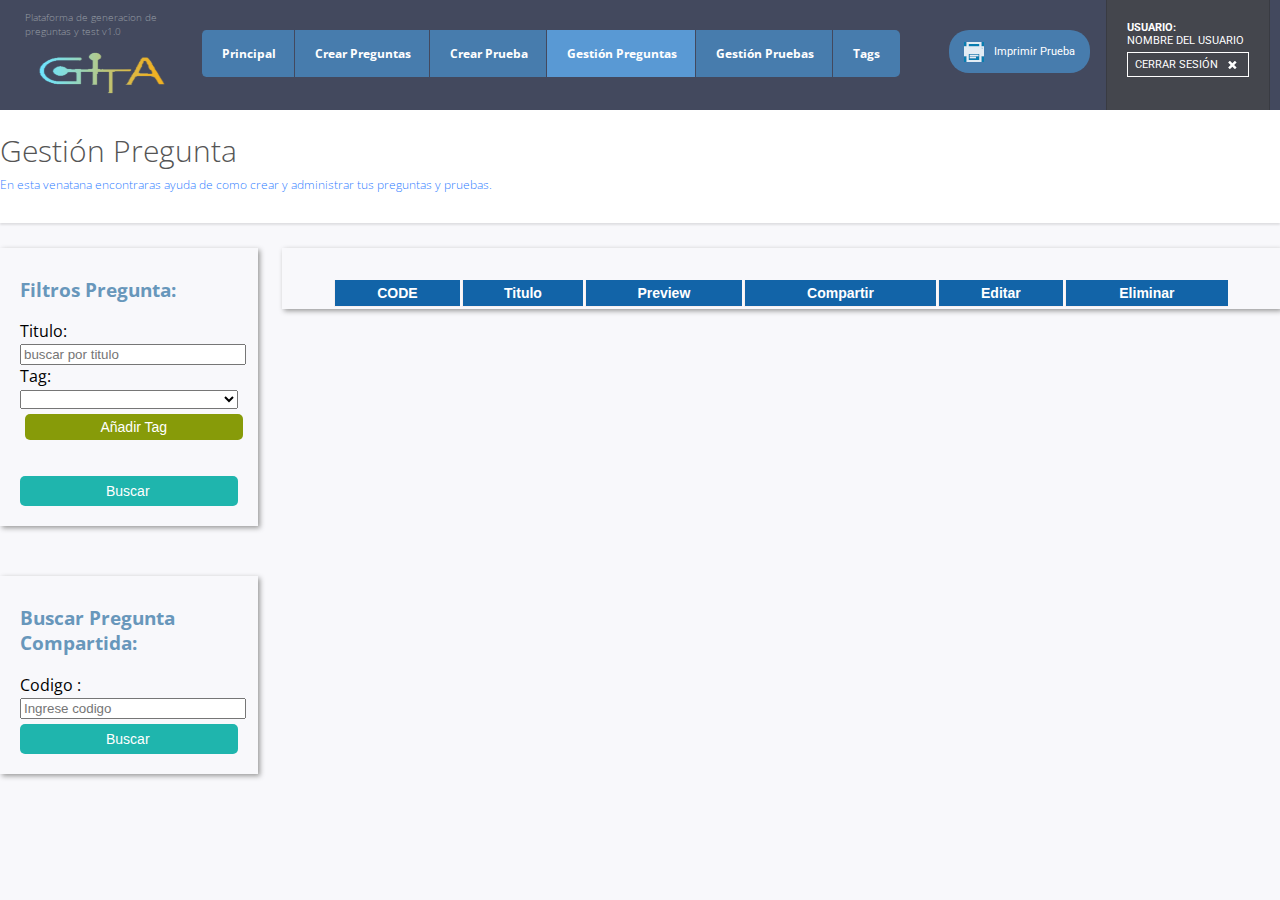
==== commit 546e1120: "PENDIENTE mensajes de error -> edicion prueba mensajes de exito-> tags videos tutoriales -> inicio o" ====
--- a/administrarPregunta.html
+++ b/administrarPregunta.html
@@ -23,13 +23,13 @@
       La asignatura ha sido creada/modificada correctamente.
     </div>
     <div id='notificacion_top_confirmar_cambios'>
-      Haz realizado cambios. No olvides guardar antes de retirarte:
+      <p>Estas seguro que deseas eliminar esta pregunta, este cambio no se puede revertir (esta pregunta no sera eliminada de las pruebas que la contengan): </p>
       <div class='botones_de_accion'>
         <button id='Guardar'>
-          Guardar cambios
+          Guardar 
         </button>
         <button id='Cancelar'>
-          Cancelar los cambios
+          Cancelar
         </button>
       </div>
     </div>    
@@ -58,10 +58,10 @@
             </a>
             
             <a href='#'>
-              <li id='activo'>Gestion Preguntas</li>
+              <li id='activo'>Gestión Preguntas</li>
             </a>
-            <a href='AdministrarPrueba.html'>
-              <li >Gestion Pruebas</li>
+            <a href='administrarPrueba.html'>
+              <li >Gestión Pruebas</li>
             </a>
             <a href='tag.html'>
               <li >Tags</li>
@@ -95,13 +95,17 @@
      <div id='velo'>
       <div id='pop_up_cursos'>
         <div id='titulo'>
-          <h2>
+          <h2 id="tituloPreview">
             Preview Pregunta 
           </h2>
           <img id='cerrar_pop_up' onClick="$('#velo').fadeOut(500);" src='images/cerrar_pop_up.jpg' >
         </div>
-        <div id='contenido'>
-    
+        <div id='contenido' >
+          <snap id ='textAdicionalPreview'> texto adicional </snap>
+          <h5 id ='preguntaPreview'> texto adicional </h5>
+          <div id="preguntasPreview"> </div>
+          <h4 style="float:right; "id="respuestaPreview"> </h4>
+          <br/>
         </div>
       </div>
     </div>
@@ -109,7 +113,7 @@
     <div id='contenedor_titulo'>
       <div class='container'>
         <h1>
-          Administrar Pregunta
+          Gestión Pregunta
         </h1>
         <p id='nota_de_ayuda'>
           En esta venatana encontraras ayuda de como crear y administrar tus preguntas y pruebas.
@@ -142,7 +146,7 @@
        
 
                
-            <button  class='button_agregar_alternativa' style="margin-top:5px; width:100%;"> Buscar </button>
+            <button  class='button_agregar_alternativa' style="margin-top:5px; width:100%;" onClick="cargarPregCompartida()"> Buscar </button>
           </div>
         </div> 
 
--- a/css/style2.css
+++ b/css/style2.css
@@ -1543,7 +1543,8 @@
 .sombraDiv{
   
   width:100%;
-    box-shadow: 2px 2px 5px #999;
+  height: 100%;
+  box-shadow: 2px 2px 5px #999;
   padding-top: 10px;
   padding-bottom: 20px;
   padding-right: 20px;
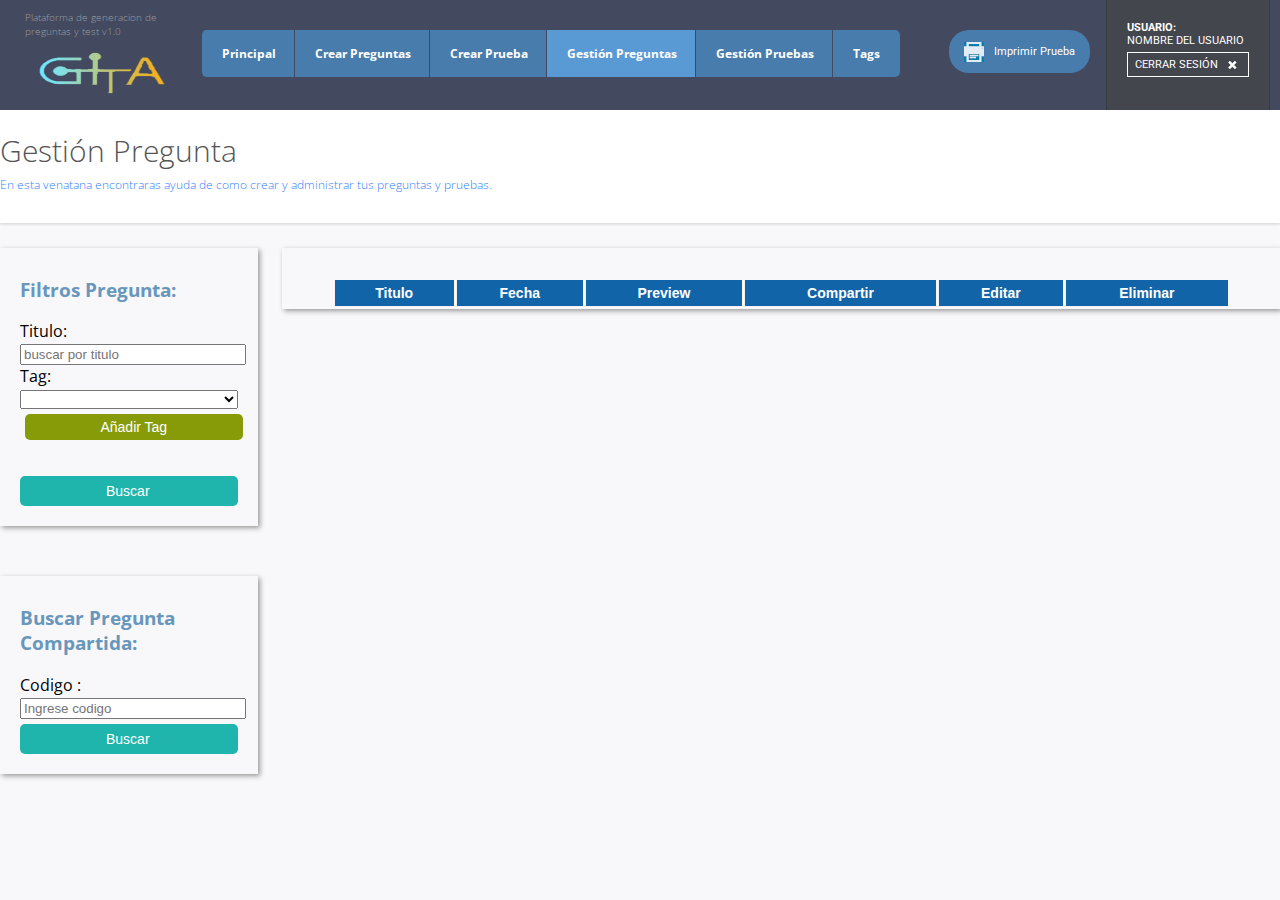
==== commit f66b80c4: "Pendiente: -Videos tutoriales inicio -editarNombreTag(extra) -ImpedirDuplicacionTag (extra)" ====
--- a/administrarPregunta.html
+++ b/administrarPregunta.html
@@ -156,8 +156,8 @@
             <table id="tablaPreguntas" class="tablaAlter">
             <thead>
             <tr>
-                <th>CODE</th>
                 <th>Titulo</th>
+                <th>Fecha</th>
                 <th>Preview</th>
                 <th>Compartir</th>
                 <th>Editar</th>                
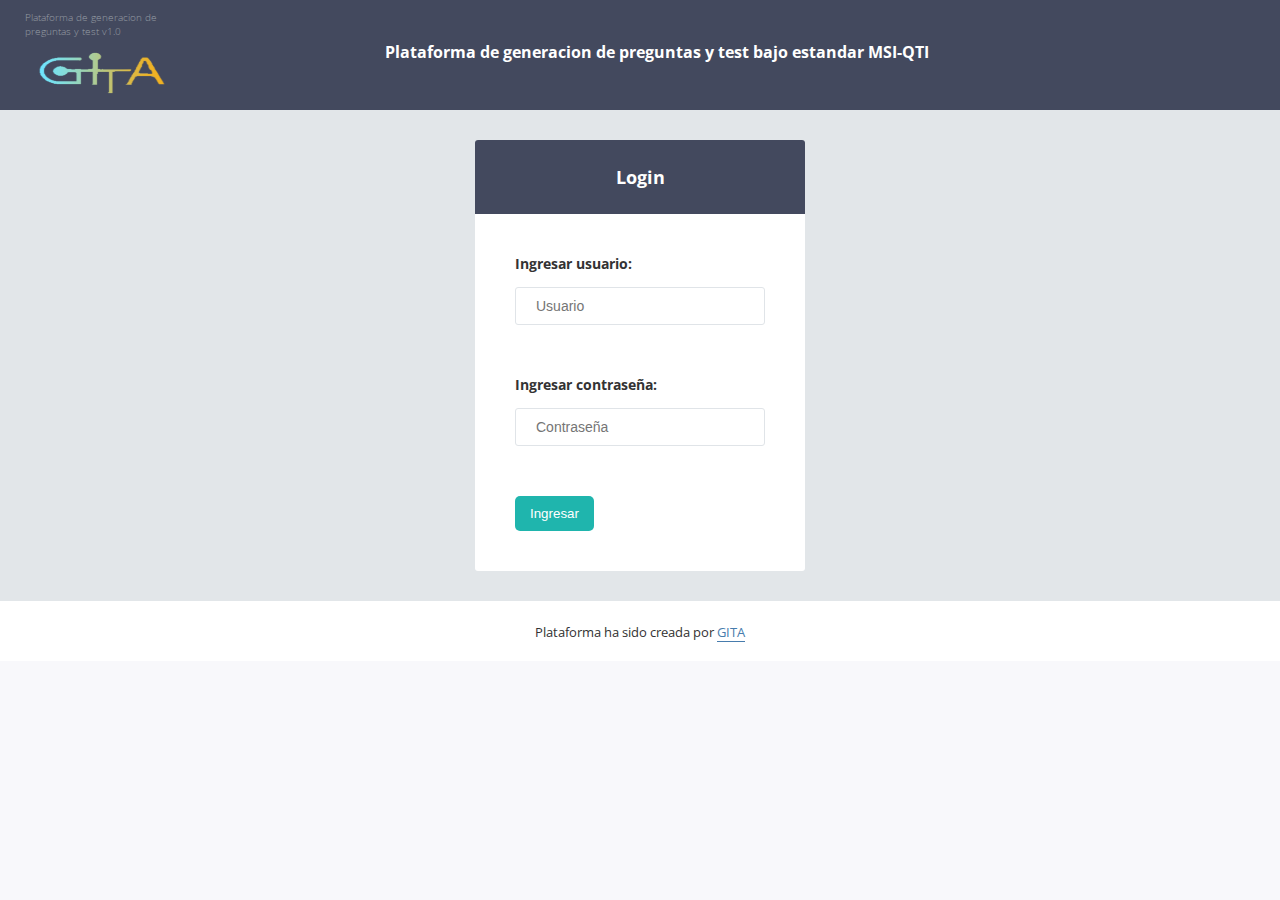
==== commit 77f9e0ce: "Solo pendiente Videos tutoriales" ====
--- a/administrarPregunta.html
+++ b/administrarPregunta.html
@@ -10,6 +10,7 @@
     <link href='css/tags.css' rel='stylesheet' type='text/css'>
     <script src='js/jquery-1.9.1.min.js' type='text/javascript'></script>  
     <script src='js/gestionPreguntas.js' type='text/javascript'></script>  
+    <script src='js/validarLogin.js' type='text/javascript'></script>  
     
     <meta content='IE=edge,chrome=1' http-equiv='X-UA-Compatible'>
 
--- a/css/style2.css
+++ b/css/style2.css
@@ -1141,6 +1141,16 @@
   top: 0;
   width: 100%;
   z-index: 999; }
+#notificacion_edicion {
+  color: white;
+  display: none;
+  font-size: 14px;
+  padding: 20px 0;
+  position: fixed;
+  text-align: center;
+  top: 0;
+  width: 100%;
+  z-index: 999; }
 
 #notificacion_top_ok {
   background-color: #36b76a; }
@@ -1151,6 +1161,11 @@
 #notificacion_top_confirmar_cambios {
   background-color: #477cad; }
   #notificacion_top_confirmar_cambios .botones_de_accion {
+    margin-left: 10px; }
+
+#notificacion_edicion {
+  background-color: #477cad; }
+  #notificacion_edicion .botones_de_accion {
     margin-left: 10px; }
 
 .botones_de_accion {
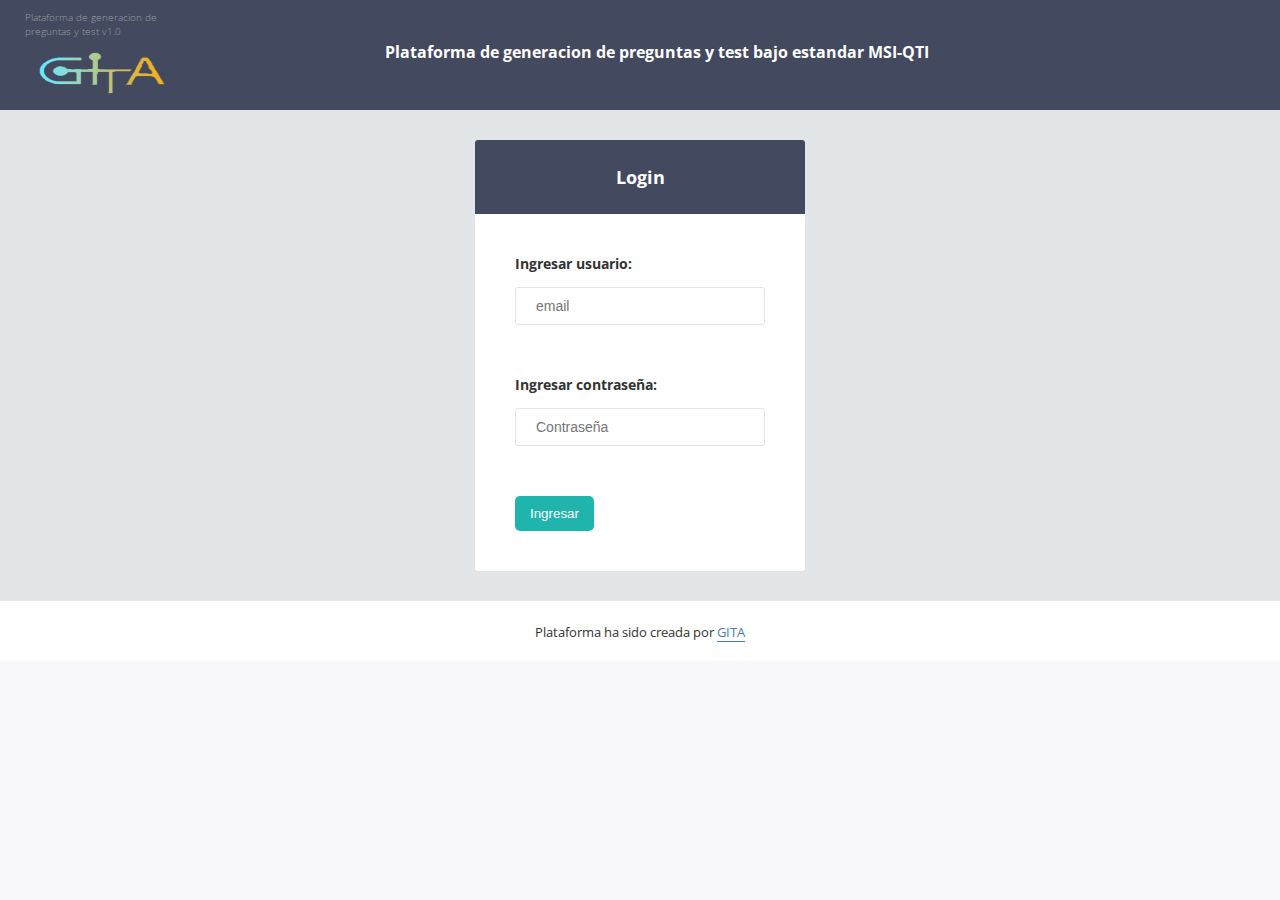
==== commit a4fc6813: "bugs" ====
--- a/administrarPregunta.html
+++ b/administrarPregunta.html
@@ -102,7 +102,7 @@
           <img id='cerrar_pop_up' onClick="$('#velo').fadeOut(500);" src='images/cerrar_pop_up.jpg' >
         </div>
         <div id='contenido' >
-          <snap id ='textAdicionalPreview'> texto adicional </snap>
+          <snap id ='textAdicionalPreview' > texto adicional </snap>
           <h5 id ='preguntaPreview'> texto adicional </h5>
           <div id="preguntasPreview"> </div>
           <h4 style="float:right; "id="respuestaPreview"> </h4>
--- a/css/style2.css
+++ b/css/style2.css
@@ -1,5 +1,8 @@
 @import url(http://fonts.googleapis.com/css?family=Open+Sans);
 @import url(http://fonts.googleapis.com/css?family=Roboto);
+body{
+  word-wrap: break-word;
+}
 #velo {
   background-color: rgba(226, 230, 234, 0.8);
   display: none;
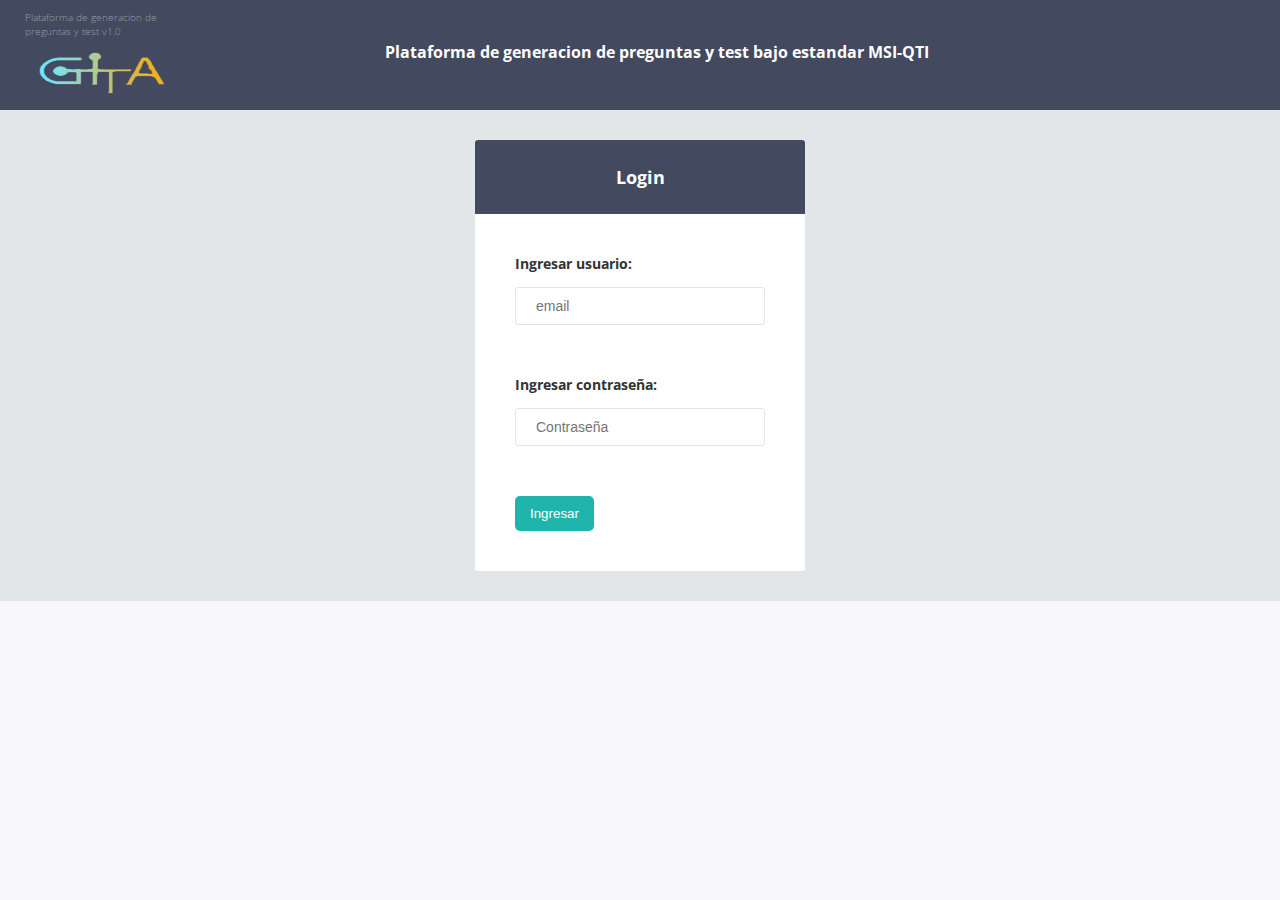
==== commit 432d38d0: "noe stoy seguro" ====
--- a/administrarPregunta.html
+++ b/administrarPregunta.html
@@ -159,9 +159,10 @@
             <tr>
                 <th>Titulo</th>
                 <th>Fecha</th>
-                <th>Preview</th>
-                <th>Compartir</th>
-                <th>Editar</th>                
+                <th>Preview</th>                
+                <th>Editar</th>   
+                <th>Compartir</th>    
+                <th>Descargar</th>             
                 <th>Eliminar</th>
             </tr>
             </thead>
--- a/css/tags.css
+++ b/css/tags.css
@@ -67,4 +67,49 @@
 
 .tag:hover::after {
    border-left-color: #e95d3c; 
+}
+
+.tagMenu {
+  font-size: 20px;
+  background: #0099cc;
+  border-radius: 3px 0 0 3px;
+  color: #FFFFFF;
+  display: inline-block;
+  height: 26px;
+  line-height: 26px;
+  padding: 0 20px 0 23px;
+  position: relative;
+  margin: 0 10px 10px 0;
+  text-decoration: none;
+  -webkit-transition: color 0.2s;
+}
+
+
+.tagMenu::after {
+  background: #fff;
+  border-bottom: 13px solid transparent;
+  border-left: 10px solid #0099cc;
+  border-top: 13px solid transparent;
+  content: '';
+  position: absolute;
+  right: 0;
+  top: 0;
+}
+
+.tagMenu:hover {
+  background-color: #0099cc;
+  cursor:pointer;
+  
+
+}
+
+.tagMenu:hover::after { 
+ background: #fff;
+  border-bottom: 13px solid transparent;
+  border-left: 10px solid #0099cc;
+  border-top: 13px solid transparent;
+  content: '';
+  position: absolute;
+  right: 0;
+  top: 0;
 }